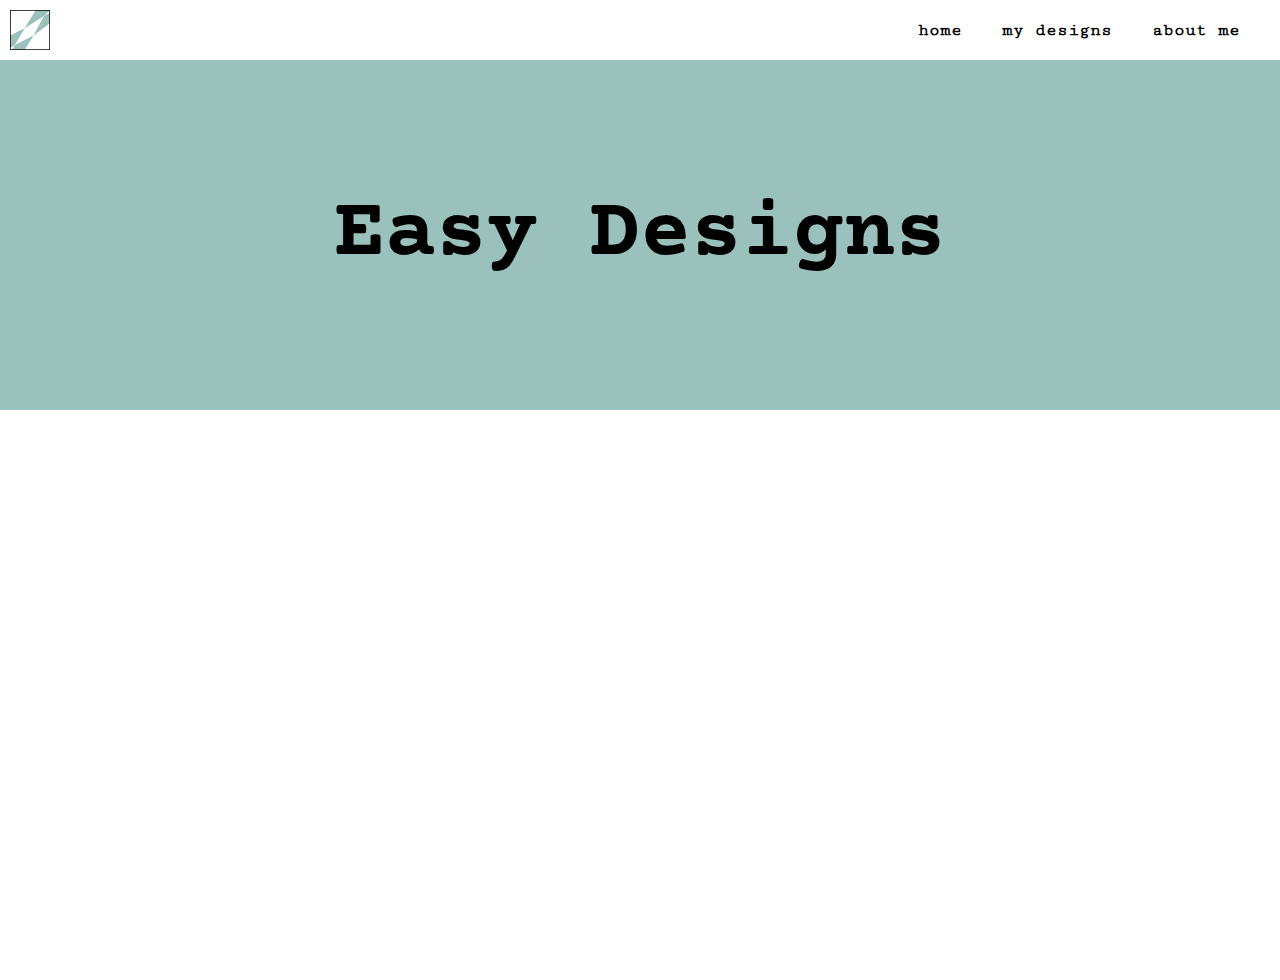
==== index.html @ 4d4c514d "V1 complete" ====
<!DOCTYPE html>
<html lang="en">
	<head>
		<meta charset="utf-8">
		<meta name="viewport" content="width=device-width, initial-scale=1">
		<link rel="stylesheet" type="text/css" href="css/style.css">
		<title>home</title>
		<link rel="preconnect" href="https://fonts.googleapis.com">
		<link rel="preconnect" href="https://fonts.gstatic.com" crossorigin>
		<link href="https://fonts.googleapis.com/css2?family=Courier+Prime:ital,wght@0,400;0,700;1,400;1,700&display=swap" rel="stylesheet">
		<link rel="preconnect" href="https://fonts.googleapis.com">
		<link rel="preconnect" href="https://fonts.gstatic.com" crossorigin>
		<link href="https://fonts.googleapis.com/css2?family=Courier+Prime:ital,wght@0,400;0,700;1,400;1,700&family=Cutive+Mono&display=swap" rel="stylesheet">
	</head>
	<body>
		<nav>
			<a href="index.html" class="logo"><img src="images/logo.jpg" alt="logo" class="logoimg"></a>
			<ul class="nav__links">
				<li><a href="index.html">home</a>
				<li><a href="my_designs.html">my designs</a>
				<li><a href="about_me.html">about me</a>
			</ul>	
		</nav>
		<header>
			<div class="center">
			<h1>Easy Designs</h1>
			</div>
		</header>
		<section class="homepage">
			
		</section>
	</body>
</html>
---- css/style.css ----
* {
	box-sizing: border-box;
}
body{
	margin:0;
	padding:0;
}
nav{
	width:100vw;
	height:60px;
	background-color:white;
	display: flex;
	justify-content: flex-end;
	align-items: center;
}
header{
	width:100vw;
	height:350px;
	background-color:#9BC1BC;
	text-align:center;
}
.homepage{
	width:100vw;
	height:570px;
	background-color:white;
}
h1{
	padding:10px;
	margin:auto;
	font-family: "Courier Prime", monospace;
	font-size:85px;
	color:black;
	font-weight: 700;
}
.center { 
  height: 350px;
  position: relative;
}

.center h1 {
  position: absolute;
  top: 50%;
  width: 100%;
  transform: translateY(-50%);
}
li, a {
	font-family: "Cutive Mono";
	font-weight: 800;
	font-size: 18px;
	color: black;
	text-decoration: none;
}
.nav__links {
	list-style: none;
}
.nav__links, li{
	display: inline-block;
	padding: 0px 20px;
}
.nav__links li a {
	transition: all 0.3s ease 0s;
}
.logo{
	position: relative;
	left: 10px;
	top: 2px;
	cursor: pointer;
	margin-right: auto;
}
.nav__links li a {
	transition: all 0.3s ease 0s;
}
.nav__links li a:hover {
	color: #57736f;
}
section{
	width: 100vw;	
	height: 1500px;
	background-color: #9BC1BC;
}
.subheading{
	font-family: "Courier Prime";
	font-weight: 600;
	font-size: 22px;
	color: black;
	position: relative;
	top: 2px;
	margin-right: auto;
}
.logoimg{
	height: 40px;
	width: 40px;
}
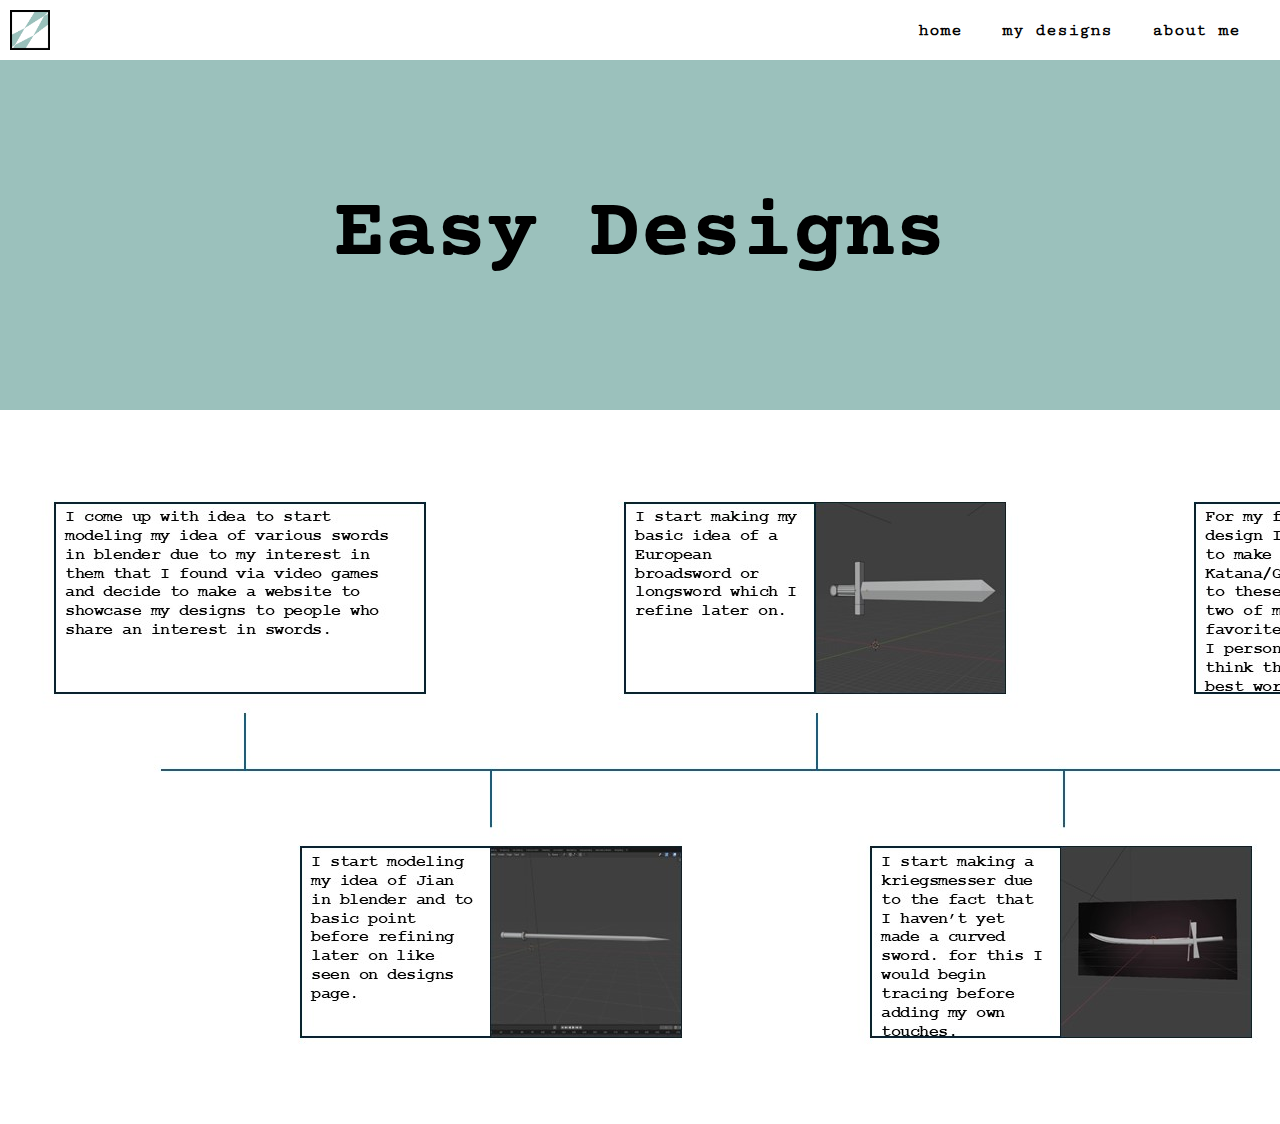
==== commit 2a4a92c7: "Final commit" ====
--- a/index.html
+++ b/index.html
@@ -1,10 +1,11 @@
-<!DOCTYPE html>
+ <!DOCTYPE html>
 <html lang="en">
 	<head>
 		<meta charset="utf-8">
 		<meta name="viewport" content="width=device-width, initial-scale=1">
 		<link rel="stylesheet" type="text/css" href="css/style.css">
-		<title>home</title>
+		<title>Home</title>
+		<link rel="icon" type="image/x-icon" href="images/logo.jpg">
 		<link rel="preconnect" href="https://fonts.googleapis.com">
 		<link rel="preconnect" href="https://fonts.gstatic.com" crossorigin>
 		<link href="https://fonts.googleapis.com/css2?family=Courier+Prime:ital,wght@0,400;0,700;1,400;1,700&display=swap" rel="stylesheet">
@@ -23,11 +24,11 @@
 		</nav>
 		<header>
 			<div class="center">
-			<h1>Easy Designs</h1>
+				<h1>Easy Designs</h1>
 			</div>
 		</header>
 		<section class="homepage">
-			
+			<img src="images/timeline4.jpg" alt="timeline" class="timeline">
 		</section>
 	</body>
 </html>--- a/css/style.css
+++ b/css/style.css
@@ -4,6 +4,10 @@
 body{
 	margin:0;
 	padding:0;
+	overflow-x: hidden;
+}
+body::-webkit-scrollbar {
+	display: none;
 }
 nav{
 	width:100vw;
@@ -23,6 +27,7 @@
 	width:100vw;
 	height:570px;
 	background-color:white;
+	padding: 10px;
 }
 h1{
 	padding:10px;
@@ -58,7 +63,7 @@
 	padding: 0px 20px;
 }
 .nav__links li a {
-	transition: all 0.3s ease 0s;
+	transition: all 0.1s ease 0s;
 }
 .logo{
 	position: relative;
@@ -67,16 +72,18 @@
 	cursor: pointer;
 	margin-right: auto;
 }
-.nav__links li a {
-	transition: all 0.3s ease 0s;
-}
+
 .nav__links li a:hover {
-	color: #57736f;
+	color: #79a39d;
+	font-size: 20px;
 }
 section{
 	width: 100vw;	
-	height: 1500px;
+	height: 920px;
 	background-color: #9BC1BC;
+	display: inline-block;
+	align-items: center;
+	justify-content: center;
 }
 .subheading{
 	font-family: "Courier Prime";
@@ -85,9 +92,136 @@
 	color: black;
 	position: relative;
 	top: 2px;
+	right: 650px;
 	margin-right: auto;
 }
 .logoimg{
 	height: 40px;
 	width: 40px;
+}
+.container{
+	display: flex;
+	flex-direction: row;
+	justify-content: center;
+	flex-wrap: wrap;
+	gap: 30px;
+	margin-top: 20px;
+}
+.item{
+	width: 900px;
+	height: 400px;
+	background-color: white;
+	transition: all 0.3s ease 0s;
+}
+.item:hover{
+	transform: scale(1.05); 
+}
+.divimg{
+	background-color: white;
+	height: 300px;
+}
+h3{
+	margin: 0;
+	font-family: "Cutive Mono";
+	font-weight: 700;
+}
+p{
+	margin: 0;
+	font-family: "Cutive Mono";
+	font-weight: 550;
+}
+.item2{
+	width: 700px;
+	height: 380px;
+	padding: 5px;
+	background-color: white;
+}
+.container2{
+	display: flex;
+	flex-direction: column;
+	align-content: flex-start;
+	flex-wrap: wrap;
+	gap: 30px;
+	margin-top: 20px;
+	padding-left: 20px;
+}
+.image2{
+	position: relative;
+	left: 745px;
+	bottom: 785px;
+	height: 785px;
+	width: 1150px;
+}
+.timeline{
+	height: 700px;
+	width: 1900px;
+}
+.item3{
+	width: 700px;
+	height: 380px;
+	background-color: white;
+}
+.kriegsmesser{
+	display: flex;
+	flex-direction: column;
+	align-content: flex-start;
+	flex-wrap: wrap;
+	gap: 30px;
+	margin: 20px;
+	background-image: url(../images/kriegsmesser2.jpg);
+	height:810px;
+}
+.jian{
+	display: flex;
+	flex-direction: column;
+	align-content: flex-start;
+	flex-wrap: wrap;
+	gap: 30px;
+	margin: 20px;
+	background-image: url(../images/jian2.jpg);
+	height:810px;
+}
+.gunto{
+	display: flex;
+	flex-direction: column;
+	align-content: flex-start;
+	flex-wrap: wrap;
+	gap: 30px;
+	margin: 20px;
+	background-image: url(../images/gunto2.jpg);
+	height:810px;
+}
+.broadsword{
+	display: flex;
+	flex-direction: column;
+	align-content: flex-start;
+	flex-wrap: wrap;
+	gap: 30px;
+	margin: 20px;
+	background-image: url(../images/broadsword.jpg);
+	height:810px;
+}
+.item3{
+	background-color: white;
+	outline: 10px;
+	outline-color: black;
+	padding: 3px;
+}
+h2{
+	margin: 0;
+	font-family: "Cutive Mono";
+	font-weight: 700;
+}
+.p2{
+	margin: 0;
+	font-family: "Cutive Mono";
+	font-weight: 600;
+	font-size: 17px;
+}
+.specifications{
+	font-family: "Cutive Mono";
+	font-weight: 600;
+	font-size: 17px;
+	display: flex;
+  flex-direction: column;
 }